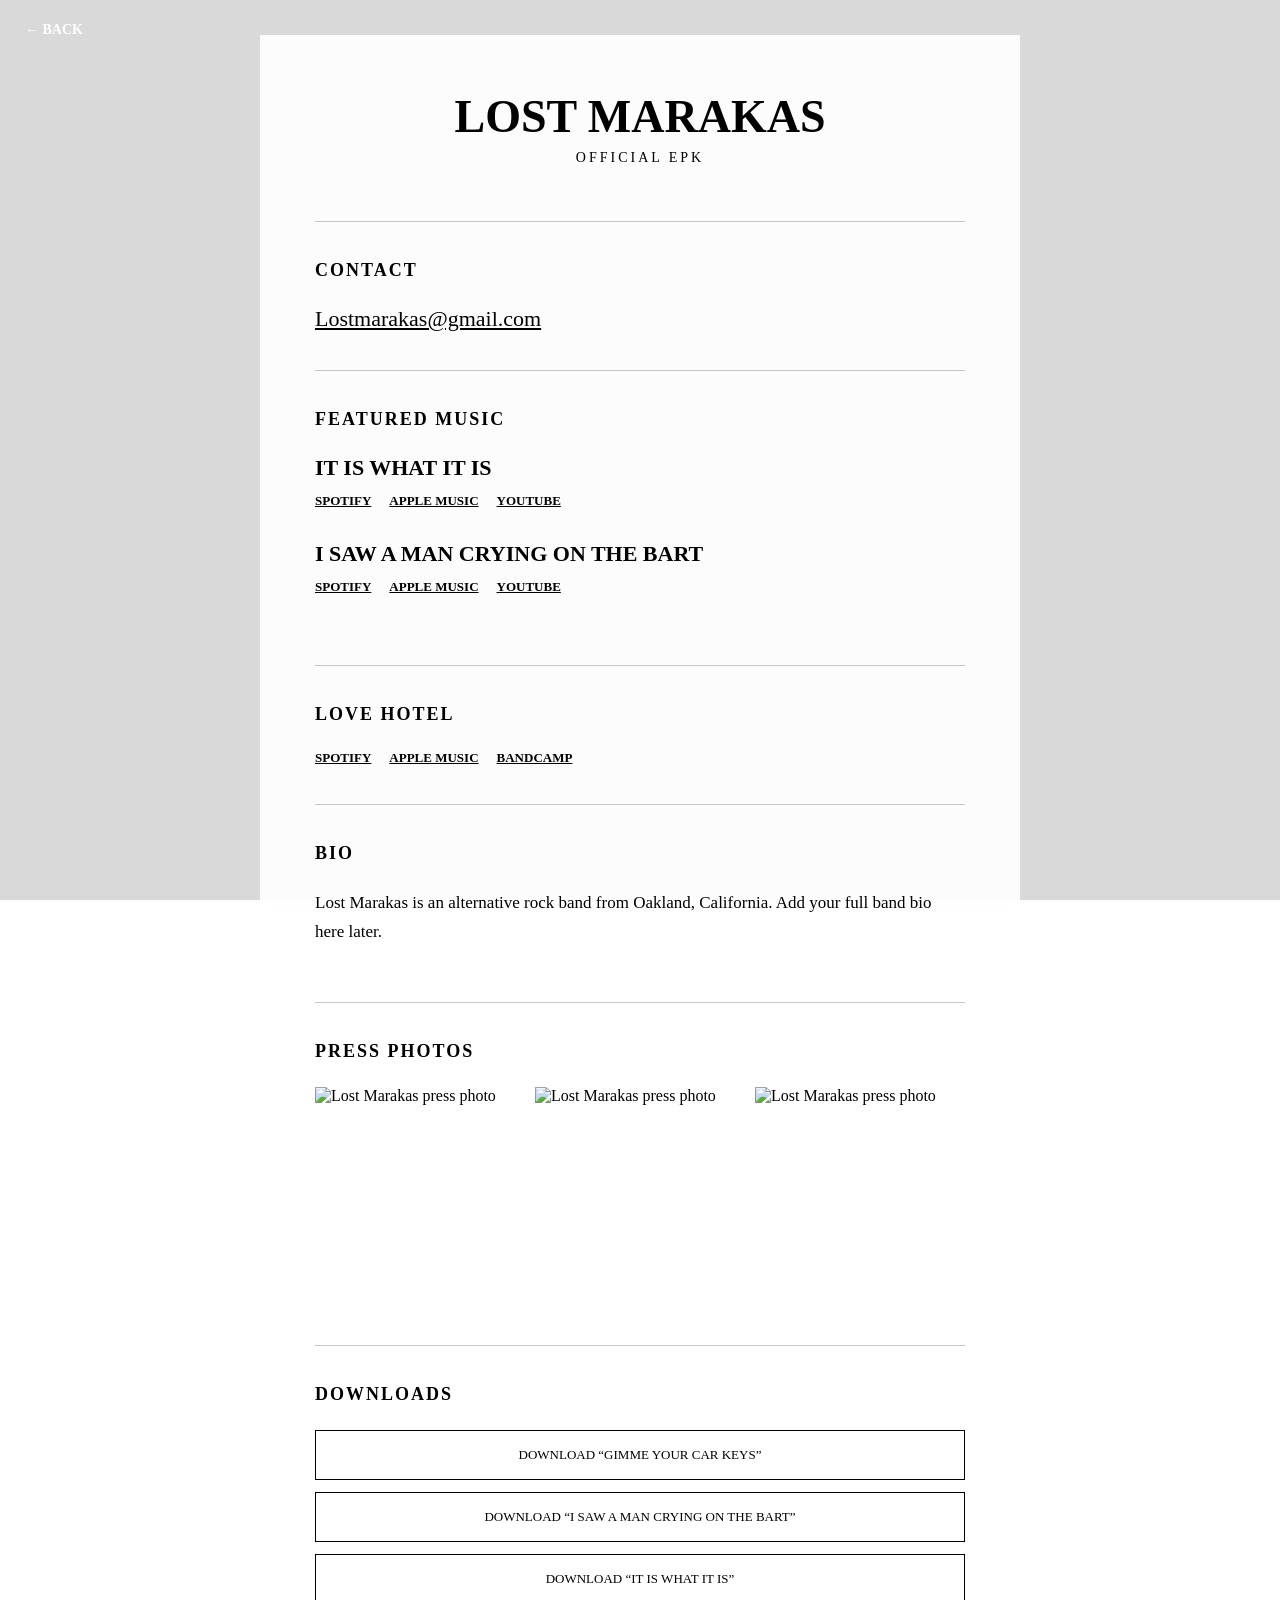
==== epk/index.html @ be82af13 "checking epk status" ====
<!DOCTYPE html>
<html lang="en">
<head>
  <meta charset="UTF-8" />
  <meta name="viewport" content="width=device-width, initial-scale=1.0" />

  <title>Lost Marakas EPK</title>

 <link rel="stylesheet" href="contact.css">
</head>

<body>

  <main class="epk">

    <a class="back-link" href="index.html">← BACK</a>

    <section class="epk-card">

      <h1>LOST MARAKAS</h1>
      <p class="epk-label">OFFICIAL EPK</p>

      <section class="section">
        <h2>CONTACT</h2>

        <a class="email" >
          Lostmarakas@gmail.com
        </a>
      </section>


      <section class="section">
        <h2>FEATURED MUSIC</h2>

        <div class="song">
          <h3>IT IS WHAT IT IS</h3>

          <div class="song-links">
            <a href="#" target="_blank">SPOTIFY</a>
            <a href="#" target="_blank">APPLE MUSIC</a>
            <a href="#" target="_blank">YOUTUBE</a>
          </div>
        </div>

        <div class="song">
          <h3>I SAW A MAN CRYING ON THE BART</h3>

          <div class="song-links">
            <a href="#" target="_blank">SPOTIFY</a>
            <a href="#" target="_blank">APPLE MUSIC</a>
            <a href="#" target="_blank">YOUTUBE</a>
          </div>
        </div>
      </section>


      <section class="section">
        <h2>LOVE HOTEL</h2>

        <div class="album-links">
          <a
            href="https://open.spotify.com/album/2dQNXLXOl18ETgoMc92cfB"
            target="_blank"
          >
            SPOTIFY
          </a>

          <a
            href="https://music.apple.com/us/artist/lost-marakas/1458317452"
            target="_blank"
          >
            APPLE MUSIC
          </a>

          <a
            href="https://lostmarakas.bandcamp.com/album/love-hotel"
            target="_blank"
          >
            BANDCAMP
          </a>
        </div>
      </section>


      <section class="section">
        <h2>BIO</h2>

        <p>
          Lost Marakas is an alternative rock band from Oakland, California.
          Add your full band bio here later.
        </p>
      </section>


      <section class="section">
        <h2>PRESS PHOTOS</h2>

        <div class="press-grid">

          <img
            src="images/band_image.jpg"
            alt="Lost Marakas press photo"
          />

          <img
            src="images/frank_alex_1.JPG"
            alt="Lost Marakas press photo"
          />

          <img
            src="images/kali_frank.jpg"
            alt="Lost Marakas press photo"
          />

        </div>
      </section>


      <section class="section">
        <h2>DOWNLOADS</h2>

        <div class="download-links">

          <a href="#">
            DOWNLOAD “GIMME YOUR CAR KEYS”
          </a>

          <a href="#">
            DOWNLOAD “I SAW A MAN CRYING ON THE BART”
          </a>

          <a href="#">
            DOWNLOAD “IT IS WHAT IT IS”
          </a>

        </div>
      </section>

    </section>

  </main>

</body>
</html>
---- epk/contact.css ----
* {
  box-sizing: border-box;
}

html,
body {
  margin: 0;
  min-height: 100%;
}

body {
  font-family: Georgia, "Times New Roman", serif;

  background-image:
    linear-gradient(
      rgba(0, 0, 0, 0.15),
      rgba(0, 0, 0, 0.15)
    ),
    url("images/love-hotel.jpg");

  background-size: cover;
  background-position: center;
  background-attachment: fixed;
}

.epk {
  min-height: 100vh;

  padding: 35px 20px 80px;
}

.back-link {
  color: white;

  text-decoration: none;

  font-size: 14px;
  font-weight: bold;

  position: fixed;

  top: 22px;
  left: 25px;

  z-index: 10;
}

.epk-card {
  width: min(760px, 100%);

  margin: 0 auto;

  padding: 55px;

  background: rgba(255, 255, 255, 0.9);

  backdrop-filter: blur(8px);

  color: black;
}

h1 {
  margin: 0;

  text-align: center;

  font-size: 46px;
}

.epk-label {
  margin-top: 7px;
  margin-bottom: 55px;

  text-align: center;

  font-size: 14px;
  letter-spacing: 3px;
}

.section {
  padding: 38px 0;

  border-top: 1px solid rgba(0, 0, 0, 0.22);
}

.section h2 {
  margin-top: 0;
  margin-bottom: 25px;

  font-size: 18px;

  letter-spacing: 2px;
}

.email {
  color: black;

  font-size: 22px;

  text-decoration: underline;
}

.song {
  margin-bottom: 32px;
}

.song h3 {
  margin-bottom: 12px;

  font-size: 22px;
}

.song-links,
.album-links {
  display: flex;

  flex-wrap: wrap;

  gap: 18px;
}

.song-links a,
.album-links a {
  color: black;

  font-size: 13px;
  font-weight: bold;

  text-decoration: underline;
}

.section p {
  line-height: 1.7;

  font-size: 17px;
}

.press-grid {
  display: grid;

  grid-template-columns: repeat(3, 1fr);

  gap: 10px;
}

.press-grid img {
  width: 100%;
  height: 220px;

  object-fit: cover;
}

.download-links {
  display: flex;

  flex-direction: column;

  gap: 12px;
}

.download-links a {
  padding: 16px;

  border: 1px solid black;

  color: black;

  text-decoration: none;

  text-align: center;

  font-size: 13px;
}

.download-links a:hover {
  background: black;
  color: white;
}


/* PHONE */

@media (max-width: 700px) {

  body {
    background-position: 37% center;
  }

  .epk {
    padding: 20px 12px 50px;
  }

  .back-link {
    position: static;

    display: inline-block;

    margin: 0 0 18px 5px;
  }

  .epk-card {
    padding: 35px 22px;

    background: rgba(255, 255, 255, 0.92);
  }

  h1 {
    font-size: 34px;
  }

  .epk-label {
    margin-bottom: 35px;
  }

  .section {
    padding: 30px 0;
  }

  .song h3 {
    font-size: 19px;
  }

  .press-grid {
    grid-template-columns: 1fr;
  }

  .press-grid img {
    height: 280px;
  }

}
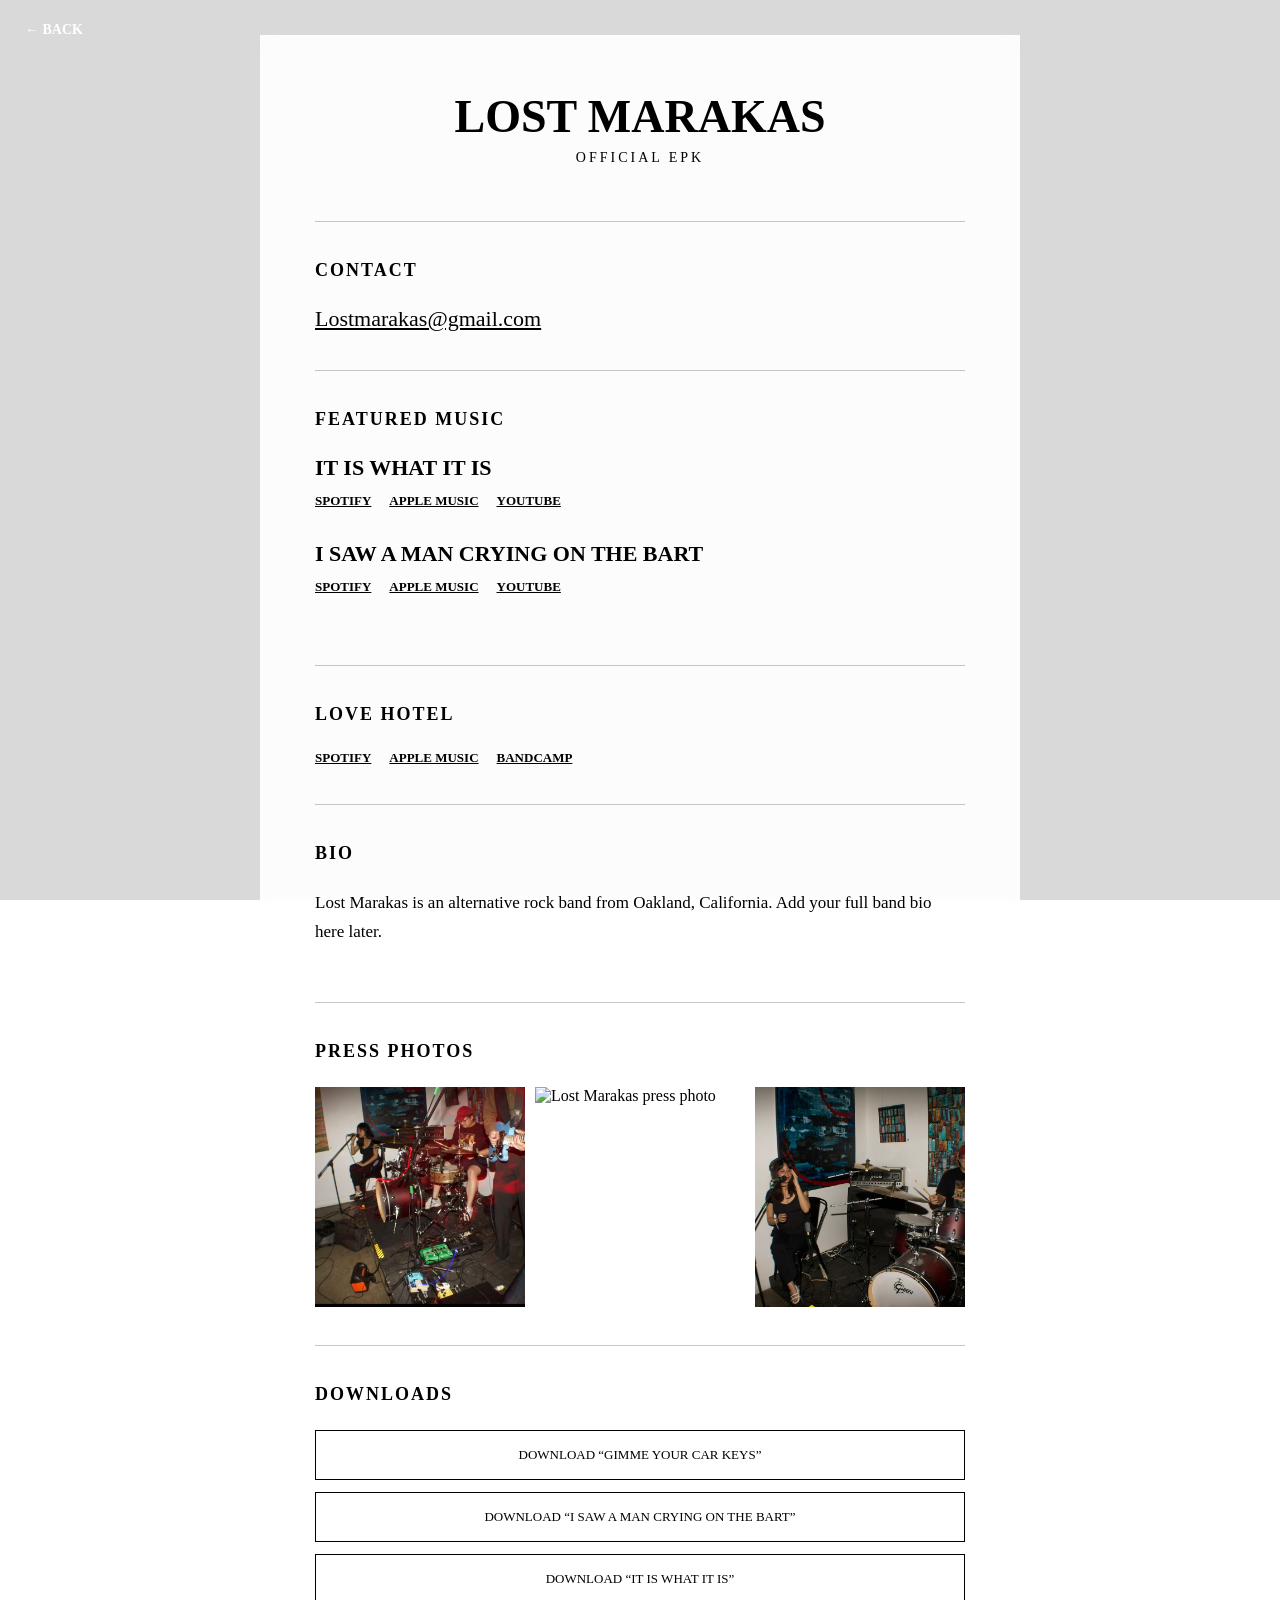
==== commit 5470f177: "fix photo on contact.css" ====
--- a/epk/index.html
+++ b/epk/index.html
@@ -98,17 +98,17 @@
         <div class="press-grid">
 
           <img
-            src="images/band_image.jpg"
+            src="../images/band_image.jpg"
             alt="Lost Marakas press photo"
           />
 
           <img
-            src="images/frank_alex_1.JPG"
+            src="../images/frank_alex_1.JPG"
             alt="Lost Marakas press photo"
           />
 
           <img
-            src="images/kali_frank.jpg"
+            src="../images/kali_frank.jpg"
             alt="Lost Marakas press photo"
           />
 
--- a/epk/contact.css
+++ b/epk/contact.css
@@ -16,7 +16,7 @@
       rgba(0, 0, 0, 0.15),
       rgba(0, 0, 0, 0.15)
     ),
-    url("images/love-hotel.jpg");
+    url("../images/band_concert.JPG");
 
   background-size: cover;
   background-position: center;
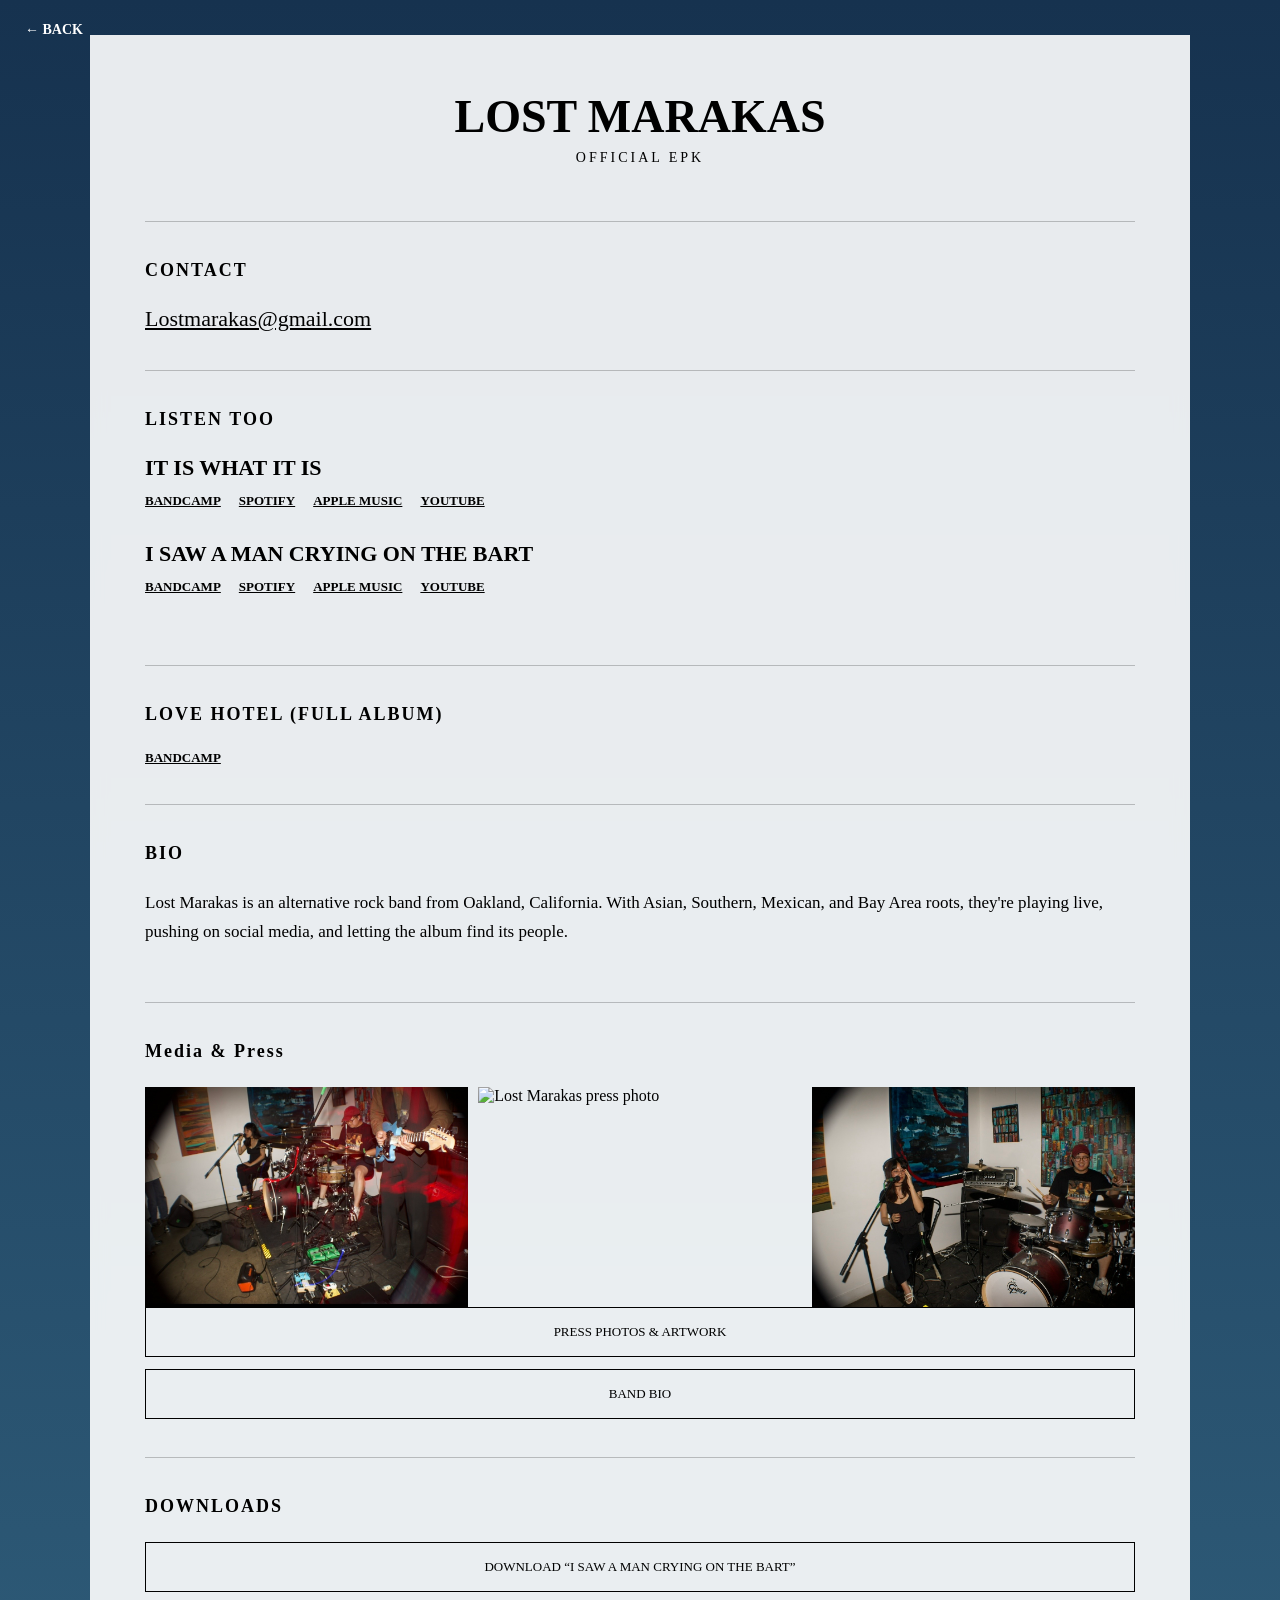
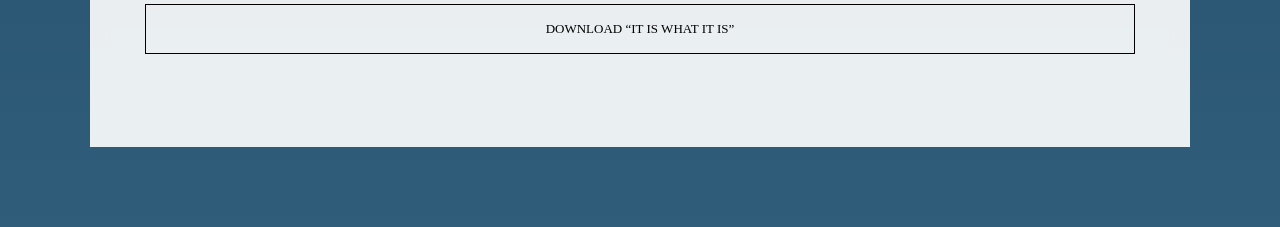
==== commit 1186b0e5: "Refine site theme, EPK layout, and media navigation" ====
--- a/epk/index.html
+++ b/epk/index.html
@@ -13,7 +13,7 @@
 
   <main class="epk">
 
-    <a class="back-link" href="index.html">← BACK</a>
+    <a class="back-link" href="../">← BACK</a>
 
     <section class="epk-card">
 
@@ -30,15 +30,16 @@
 
 
       <section class="section">
-        <h2>FEATURED MUSIC</h2>
+        <h2>LISTEN TOO</h2>
 
         <div class="song">
           <h3>IT IS WHAT IT IS</h3>
 
           <div class="song-links">
-            <a href="#" target="_blank">SPOTIFY</a>
-            <a href="#" target="_blank">APPLE MUSIC</a>
-            <a href="#" target="_blank">YOUTUBE</a>
+            <a href="https://lostmarakas.bandcamp.com/track/it-is-what-it-is" target="_blank">BANDCAMP</a>
+            <a href="https://open.spotify.com/track/7pU0qIshlEpbBR0kFlU3pH?si=c1055e7e8ce2449f" target="_blank">SPOTIFY</a>
+            <a href="https://music.apple.com/us/album/it-is-what-it-is/1886220513?i=1886220519" target="_blank">APPLE MUSIC</a>
+            <a href="https://youtu.be/dXs1q3jcKiA?si=ose51cJChln8D1BT" target="_blank">YOUTUBE</a>
           </div>
         </div>
 
@@ -46,31 +47,19 @@
           <h3>I SAW A MAN CRYING ON THE BART</h3>
 
           <div class="song-links">
-            <a href="#" target="_blank">SPOTIFY</a>
-            <a href="#" target="_blank">APPLE MUSIC</a>
-            <a href="#" target="_blank">YOUTUBE</a>
+            <a href="https://lostmarakas.bandcamp.com/track/i-saw-a-man-crying-on-the-bart" target="_blank">BANDCAMP</a>
+            <a href="https://open.spotify.com/track/0xVTOIbyoQosKfCazPsiYI?si=9187119741994c7d" target="_blank">SPOTIFY</a>
+            <a href="https://music.apple.com/us/album/it-is-what-it-is/1886220513?i=1886220519" target="_blank">APPLE MUSIC</a>
+            <a href="https://youtu.be/fh_4_cxnRhE?si=vI8mdxW2G36qD4qN" target="_blank">YOUTUBE</a>
           </div>
         </div>
       </section>
 
 
       <section class="section">
-        <h2>LOVE HOTEL</h2>
+        <h2>LOVE HOTEL (FULL ALBUM)</h2>
 
         <div class="album-links">
-          <a
-            href="https://open.spotify.com/album/2dQNXLXOl18ETgoMc92cfB"
-            target="_blank"
-          >
-            SPOTIFY
-          </a>
-
-          <a
-            href="https://music.apple.com/us/artist/lost-marakas/1458317452"
-            target="_blank"
-          >
-            APPLE MUSIC
-          </a>
 
           <a
             href="https://lostmarakas.bandcamp.com/album/love-hotel"
@@ -87,13 +76,14 @@
 
         <p>
           Lost Marakas is an alternative rock band from Oakland, California.
-          Add your full band bio here later.
+         With Asian, Southern, Mexican, and Bay Area roots, they're playing live,
+pushing on social media, and letting the album find its people.
         </p>
       </section>
 
 
       <section class="section">
-        <h2>PRESS PHOTOS</h2>
+        <h2>Media & Press</h2>
 
         <div class="press-grid">
 
@@ -113,6 +103,26 @@
           />
 
         </div>
+
+        <div class="download-links media-links">
+
+          <a
+            href="https://drive.google.com/drive/folders/1S7yOK3gBRsESGwT2v-WSf0STipqgag7M?usp=sharing"
+            target="_blank"
+            rel="noopener noreferrer"
+          >
+            PRESS PHOTOS &amp; ARTWORK
+          </a>
+
+          <a
+            href="https://drive.google.com/drive/folders/1HnyyFMnQ13m1CcbebccL91A9aBbxvCeL?usp=sharing"
+            target="_blank"
+            rel="noopener noreferrer"
+          >
+            BAND BIO
+          </a>
+
+        </div>
       </section>
 
 
@@ -121,15 +131,11 @@
 
         <div class="download-links">
 
-          <a href="#">
-            DOWNLOAD “GIMME YOUR CAR KEYS”
-          </a>
-
-          <a href="#">
+          <a href="https://drive.google.com/file/d/1rjLqHTsBSzp9FEnta9kHrVtIbSWSPqro/view?usp=sharing" target="_blank">
             DOWNLOAD “I SAW A MAN CRYING ON THE BART”
           </a>
 
-          <a href="#">
+          <a href="https://drive.google.com/file/d/1QOCV3g54MCltQ1HcMUBawIw343zcUAd7/view?usp=sharing" target="_blank">
             DOWNLOAD “IT IS WHAT IT IS”
           </a>
 
--- a/epk/contact.css
+++ b/epk/contact.css
@@ -11,16 +11,7 @@
 body {
   font-family: Georgia, "Times New Roman", serif;
 
-  background-image:
-    linear-gradient(
-      rgba(0, 0, 0, 0.15),
-      rgba(0, 0, 0, 0.15)
-    ),
-    url("../images/band_concert.JPG");
-
-  background-size: cover;
-  background-position: center;
-  background-attachment: fixed;
+  background: linear-gradient(180deg, #16324f 0%, #2f5d7a 100%);
 }
 
 .epk {
@@ -46,7 +37,7 @@
 }
 
 .epk-card {
-  width: min(760px, 100%);
+  width: min(1100px, 100%);
 
   margin: 0 auto;
 
@@ -195,6 +186,10 @@
 
     display: inline-block;
 
+    z-index: 9999;
+
+    pointer-events: auto;
+
     margin: 0 0 18px 5px;
   }
 
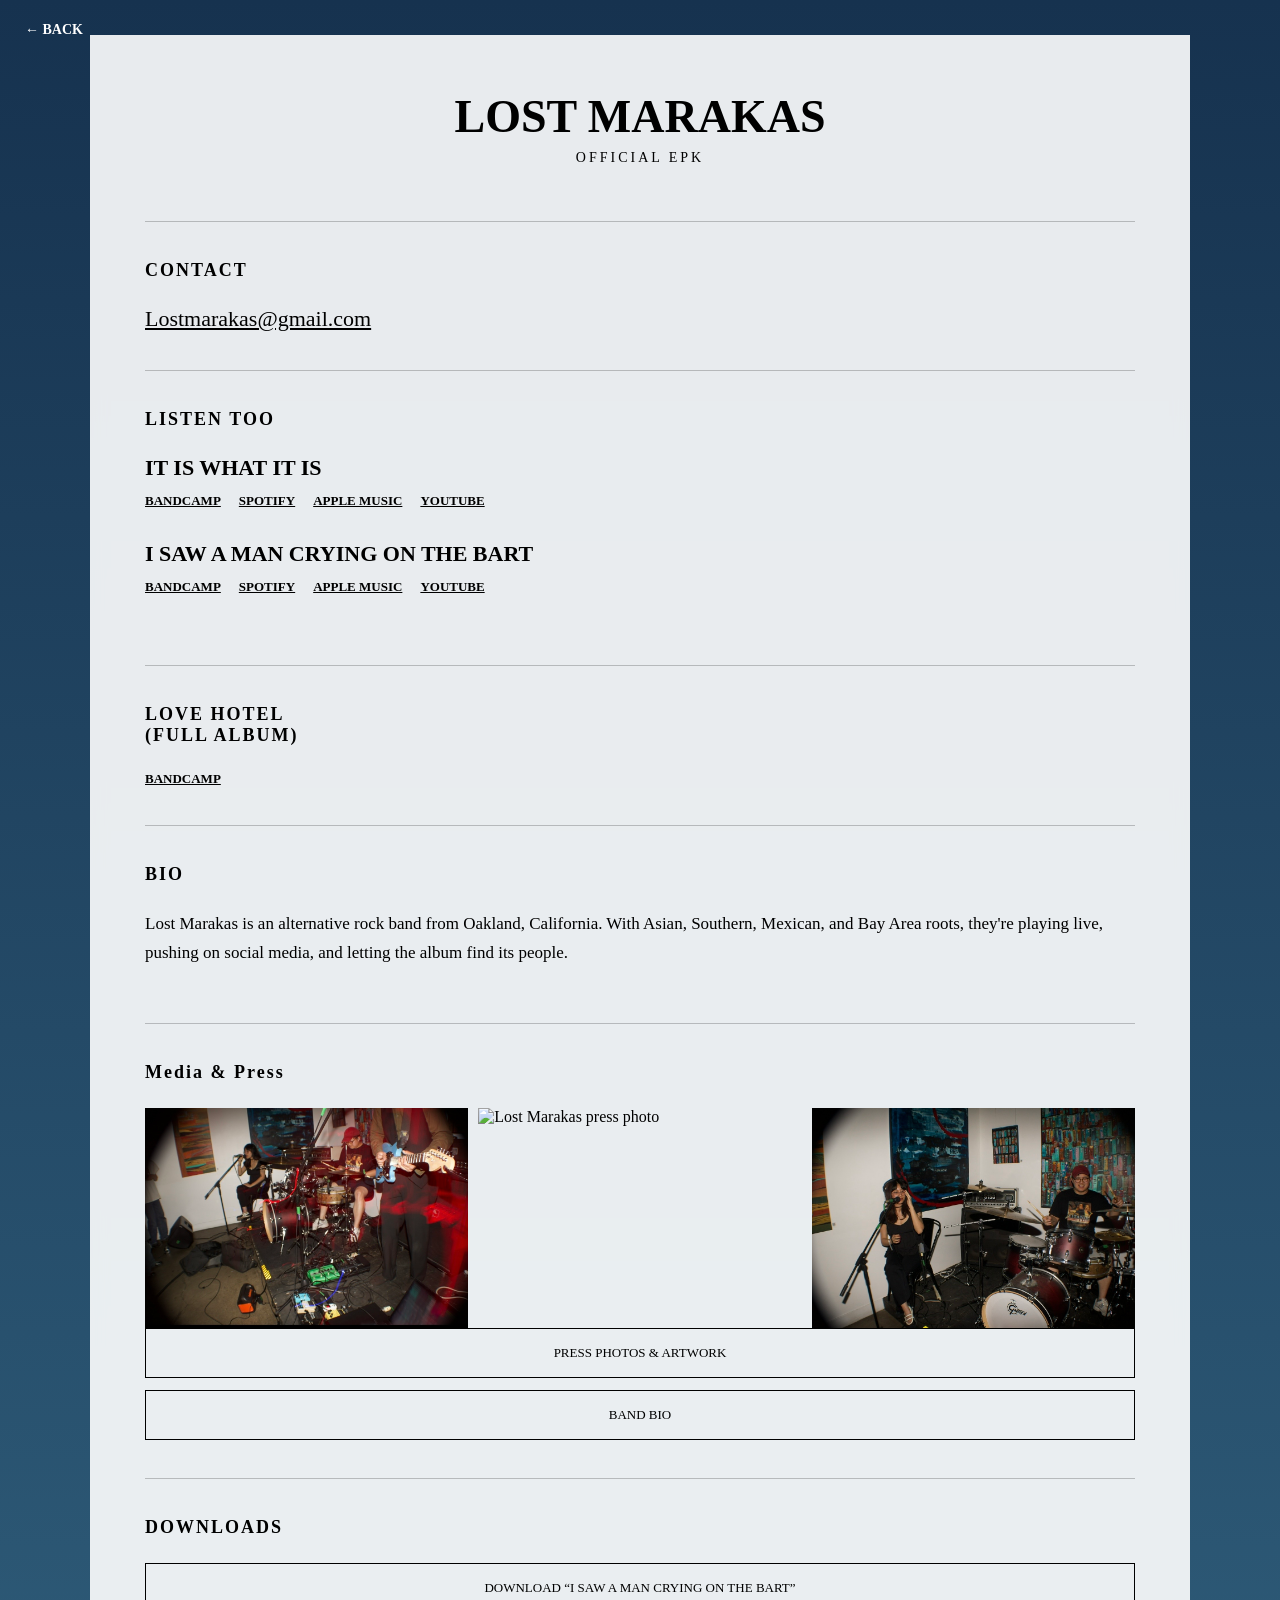
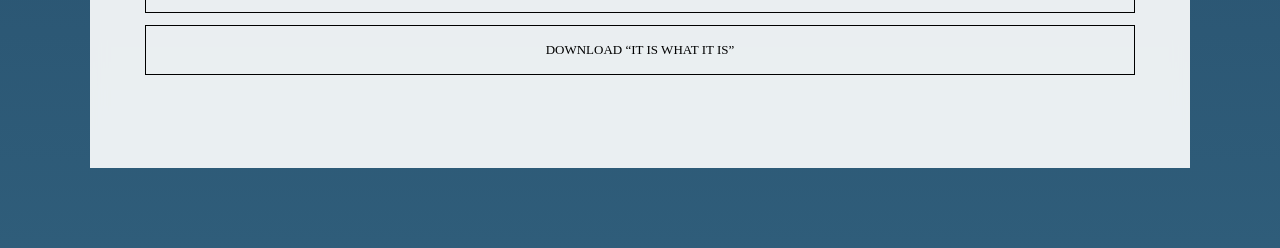
==== commit 28926204: "Polish mobile layout and fix media assets" ====
--- a/epk/index.html
+++ b/epk/index.html
@@ -57,7 +57,7 @@
 
 
       <section class="section">
-        <h2>LOVE HOTEL (FULL ALBUM)</h2>
+        <h2 class="album-heading">LOVE HOTEL <br>(FULL ALBUM)</h2>
 
         <div class="album-links">
 
--- a/epk/contact.css
+++ b/epk/contact.css
@@ -215,6 +215,12 @@
     font-size: 19px;
   }
 
+  .album-heading {
+    font-size: 16px;
+    letter-spacing: 1px;
+    line-height: 1.25;
+  }
+
   .press-grid {
     grid-template-columns: 1fr;
   }
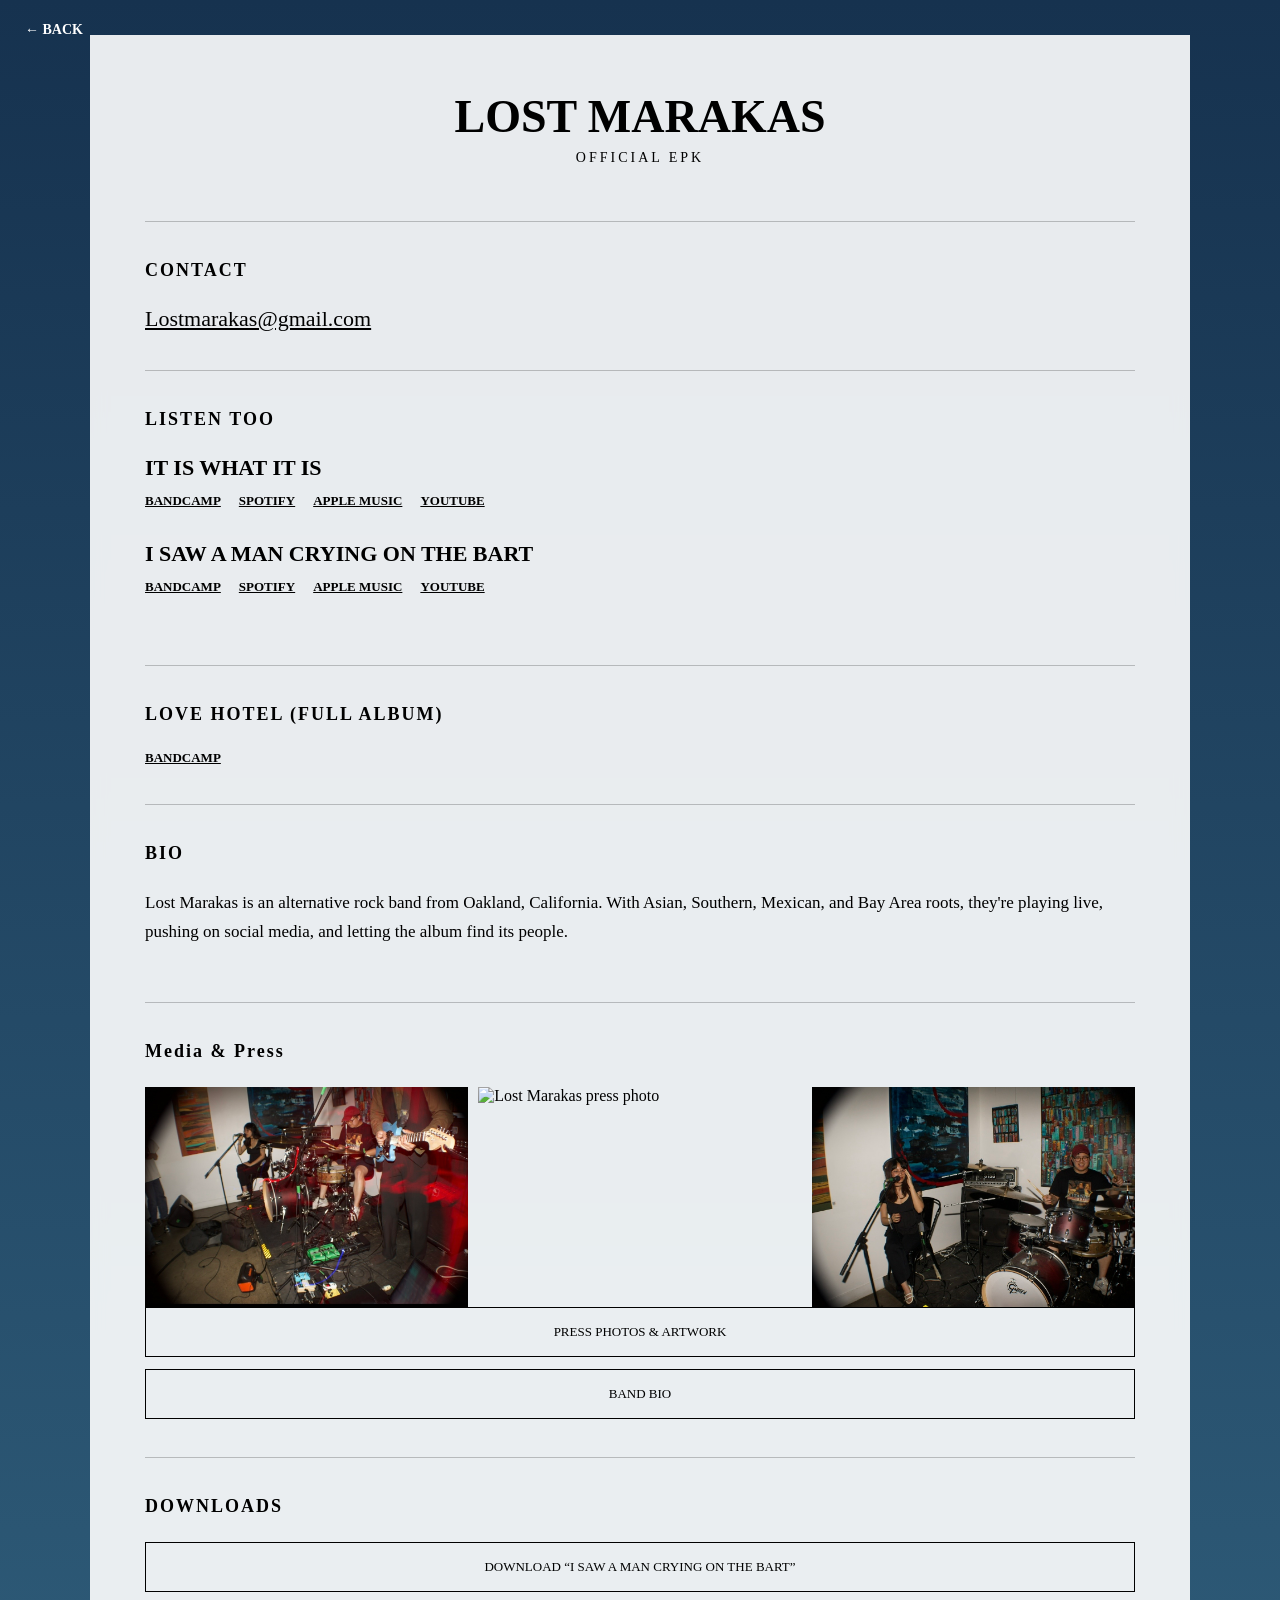
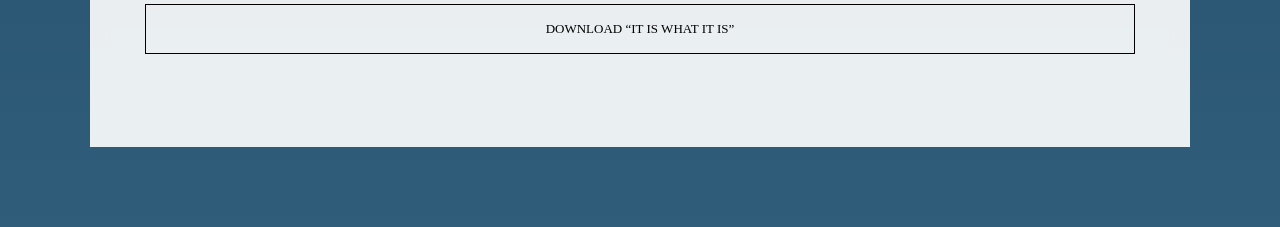
==== commit cc92bdb8: "delete love hotel full album class" ====
--- a/epk/index.html
+++ b/epk/index.html
@@ -57,7 +57,7 @@
 
 
       <section class="section">
-        <h2 class="album-heading">LOVE HOTEL <br>(FULL ALBUM)</h2>
+        <h2 class="album-heading">LOVE HOTEL (FULL ALBUM)</h2>
 
         <div class="album-links">
 
--- a/epk/contact.css
+++ b/epk/contact.css
@@ -83,6 +83,10 @@
   letter-spacing: 2px;
 }
 
+.album-heading {
+  white-space: nowrap;
+}
+
 .email {
   color: black;
 
